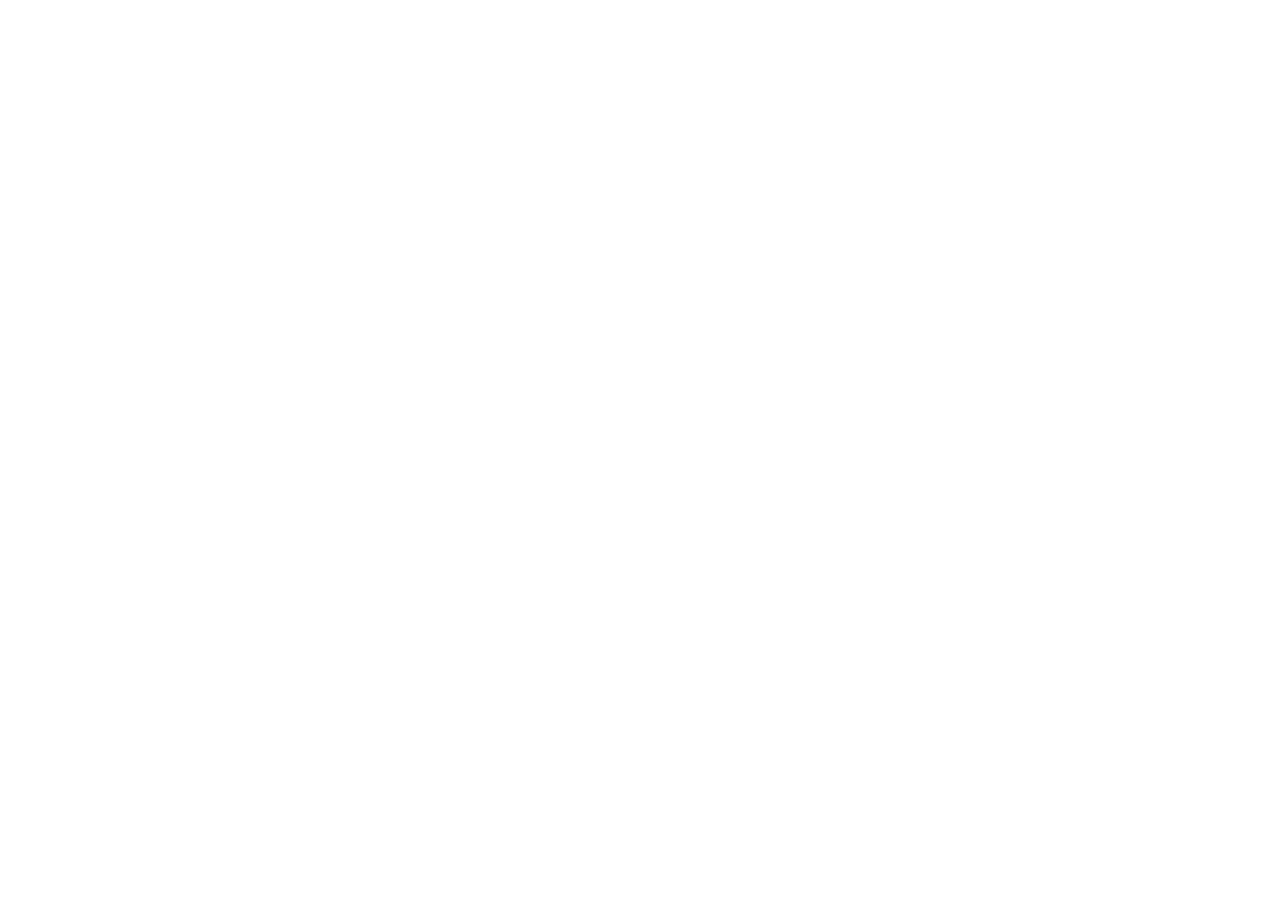
==== index.html @ a5054a42 "Corrected file naming problem and setup variables" ====
<!DOCTYPE html>
<html lang="fr">
<head>
  <meta charset="UTF-8">
  <meta http-equiv="X-UA-Compatible" content="IE=edge">
  <meta name="viewport" content="width=device-width, initial-scale=1.0">
  <link rel="stylesheet" type="text/css" href="styles.css">
  <link
	  rel="stylesheet"
	  href="https://use.fontawesome.com/releases/v5.8.2/css/all.css"
	  integrity="sha384-oS3vJWv+0UjzBfQzYUhtDYW+Pj2yciDJxpsK1OYPAYjqT085Qq/1cq5FLXAZQ7Ay"
	  crossorigin="anonymous"/>
    <link rel="preconnect" href="https://fonts.gstatic.com">
    <link href="https://fonts.googleapis.com/css2?family=Roboto:wght@100;400;700&family=Shrikhand&display=swap" rel="stylesheet">
  <title>ohmyfood</title>
</head>
<body>


</body>
</html>
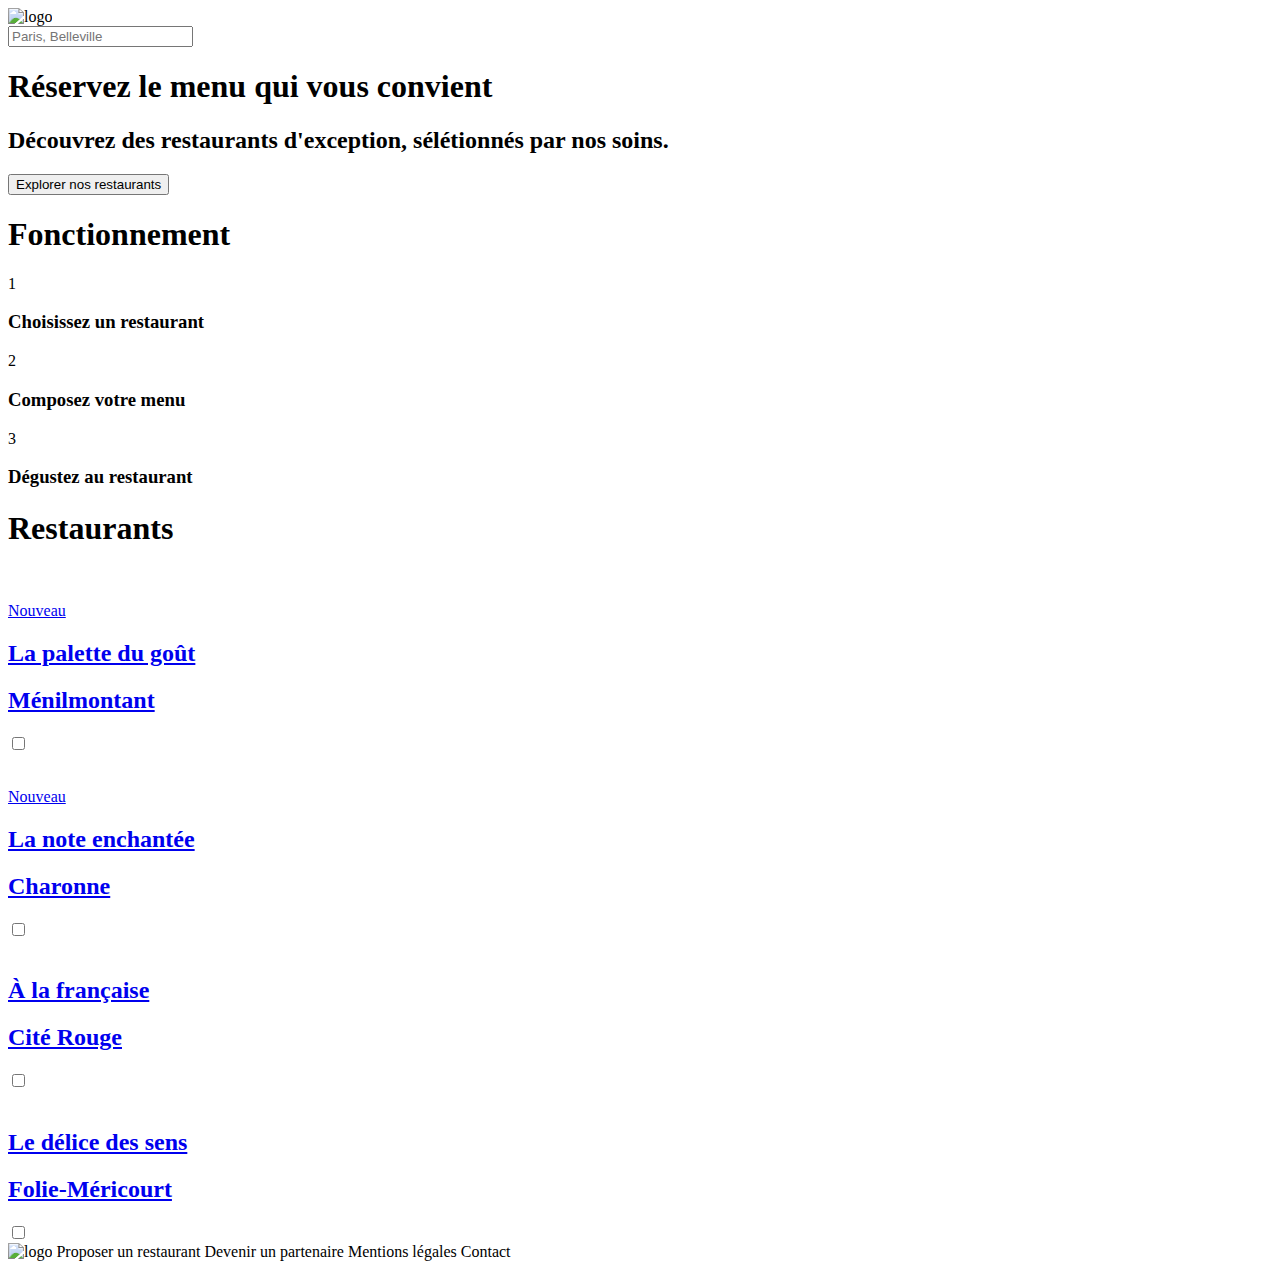
==== commit 16b5b0f0: "Added HTML for the Homepage of the app" ====
--- a/index.html
+++ b/index.html
@@ -4,18 +4,163 @@
   <meta charset="UTF-8">
   <meta http-equiv="X-UA-Compatible" content="IE=edge">
   <meta name="viewport" content="width=device-width, initial-scale=1.0">
-  <link rel="stylesheet" type="text/css" href="styles.css">
+  <link rel="stylesheet" type="text/css" href="scss/styles.css">
   <link
-	  rel="stylesheet"
-	  href="https://use.fontawesome.com/releases/v5.8.2/css/all.css"
-	  integrity="sha384-oS3vJWv+0UjzBfQzYUhtDYW+Pj2yciDJxpsK1OYPAYjqT085Qq/1cq5FLXAZQ7Ay"
-	  crossorigin="anonymous"/>
+    rel="stylesheet"
+    href="https://use.fontawesome.com/releases/v5.8.2/css/all.css"
+    integrity="sha384-oS3vJWv+0UjzBfQzYUhtDYW+Pj2yciDJxpsK1OYPAYjqT085Qq/1cq5FLXAZQ7Ay"
+    crossorigin="anonymous"/>
     <link rel="preconnect" href="https://fonts.gstatic.com">
-    <link href="https://fonts.googleapis.com/css2?family=Roboto:wght@100;400;700&family=Shrikhand&display=swap" rel="stylesheet">
+    <link href="https://fonts.googleapis.com/css2?family=Roboto:wght@300;400;500;700&family=Shrikhand&display=swap" rel="stylesheet">
   <title>ohmyfood</title>
 </head>
+
 <body>
+  <!-- Start Header Section -->
+  <header class="header">
+    <img class="header__logo" src="images/logo/ohmyfood@2x.svg" alt="logo">
+  </header>
+  <!-- End Header Section -->
 
+  <!-- Start Location Section -->
+  <section class="location">
+    <div class="location__searchbar">
+      <i class="location__icon fas fa-map-marker-alt"></i>
+      <div class="location__searchfield">
+        <input type="search" id="site-search" placeholder="Paris, Belleville">
+      </div>
+    </div>
+  </section>
+  <!-- End Location Section -->
 
+  <!-- Start Intro Section -->
+  <section class="intro">
+    <h1 class="intro__title">Réservez le menu qui vous convient</h1>
+
+    <h2 class="intro__description">Découvrez des restaurants d'exception, sélétionnés par nos soins.</h2>
+
+    <a href="#restaurants"><button class="button button__explore-restaurants" type="button">Explorer nos restaurants</button></a>
+  </section>
+  <!-- End Intro Section -->
+
+  <!-- Start Process Section -->
+  <section class="process">
+    <h1 class="process__title">Fonctionnement</h1>
+
+    <div class="process__items">
+      <div class="process__item">
+        <div class="process__number">1</div>
+        <i class="process__icon fas fa-mobile-alt"></i>
+        <h3 class="process__text">Choisissez un restaurant</h3>
+      </div>
+
+      <div class="process__item">
+        <div class="process__number">2</div>
+        <i class="process__icon fas fa-list-ul"></i>
+        <h3 class="process__text">Composez votre menu</h3>
+      </div>
+
+      <div class="process__item process__item3">
+        <div class="process__number">3</div>
+        <i class="process__icon fas fa-store"></i>
+        <h3 class="process__text">Dégustez au restaurant</h3>
+      </div>
+    </div>
+  </section>
+  <!-- End Process Section -->
+
+  <!-- Start Restaurants Section -->
+  <section class="restaurants" id="restaurants">
+    <h1 class="restaurants__title">Restaurants</h1>
+
+    <div class="restaurants__items">
+
+      <a class="restaurants__item" href="menu1.html">
+        <img class="restaurants__image" src="images/restaurants/jay-wennington-N_Y88TWmGwA-unsplash.jpg" alt="">
+
+         <p class="restaurants__new">Nouveau</p>
+
+        <div class="restaurants__info">
+          <div class="restaurants__text">
+            <h2 class="restaurants__name">La palette du goût</h2>
+            <h2 class="restaurants__location">Ménilmontant</h2>
+          </div>
+            <label class="heart">
+             <input type="checkbox" id="heart"/>
+             <i class="fas fa-heart"></i>
+            </label>
+        </div>
+     </a>
+        
+     <a class="restaurants__item" href="menu2.html">
+          <img class="restaurants__image" src="images/restaurants/stil-u2Lp8tXIcjw-unsplash.jpg" alt="">
+
+          <p class="restaurants__new">Nouveau</p>
+
+          <div class="restaurants__info">
+            <div class="restaurants__text">
+              <h2 class="restaurants__name">La note enchantée</h2>
+              <h2 class="restaurants__location">Charonne</h2>
+            </div>
+              <label class="heart">
+              <input type="checkbox" id="heart"/>
+              <i class="fas fa-heart"></i>
+              </label>
+          </div>
+      </a>
+
+        <a class="restaurants__item" href="menu3.html">
+          <img class="restaurants__image" src="images/restaurants/toa-heftiba-DQKerTsQwi0-unsplash.jpg" alt="">
+
+          <div class="restaurants__info">
+            <div class="restaurants__text">
+              <h2 class="restaurants__name">À la française</h2>
+              <h2 class="restaurants__location">Cité Rouge</h2>
+            </div>
+              <label class="heart">
+              <input type="checkbox" id="heart"/>
+              <i class="fas fa-heart"></i>
+              </label>
+          </div>
+        </a>
+
+        <a class="restaurants__item" href="menu4.html">
+          <img class="restaurants__image" src="images/restaurants/louis-hansel-shotsoflouis-qNBGVyOCY8Q-unsplash.jpg" alt="">
+
+          <div class="restaurants__info">
+            <div class="restaurants__text">
+              <h2 class="restaurants__name">Le délice des sens</h2>
+              <h2 class="restaurants__location">Folie-Méricourt</h2>
+            </div>
+              <label class="heart">
+              <input type="checkbox" id="heart"/>
+              <i class="fas fa-heart"></i>
+              </label>
+          </div>
+        </a>
+
+      </div>
+  </section>
+  <!-- End Restaurants Section -->
+
+  <!-- Start Footer Section -->
+  <section class="footer">
+    <img class="footer__logo" src="images/logo/ohmyfood@2x_white.svg" alt="logo">
+
+    <a class="footer__group">
+      <i class="footer__icon fas fa-utensils"></i>
+      Proposer un restaurant
+    </a>
+
+    <a class="footer__group">
+      <i class="footer__icon fas fa-hands-helping"></i>
+      Devenir un partenaire
+    </a>
+
+    <a class="footer__item">Mentions légales</a>
+    
+    <a class="footer__item">Contact</a>
+  </section>
+  <!-- End Footer Section -->
 </body>
 </html>--- a/scss/styles.css
+++ b/scss/styles.css
@@ -0,0 +1 @@
+/* No CSS *//*# sourceMappingURL=styles.css.map */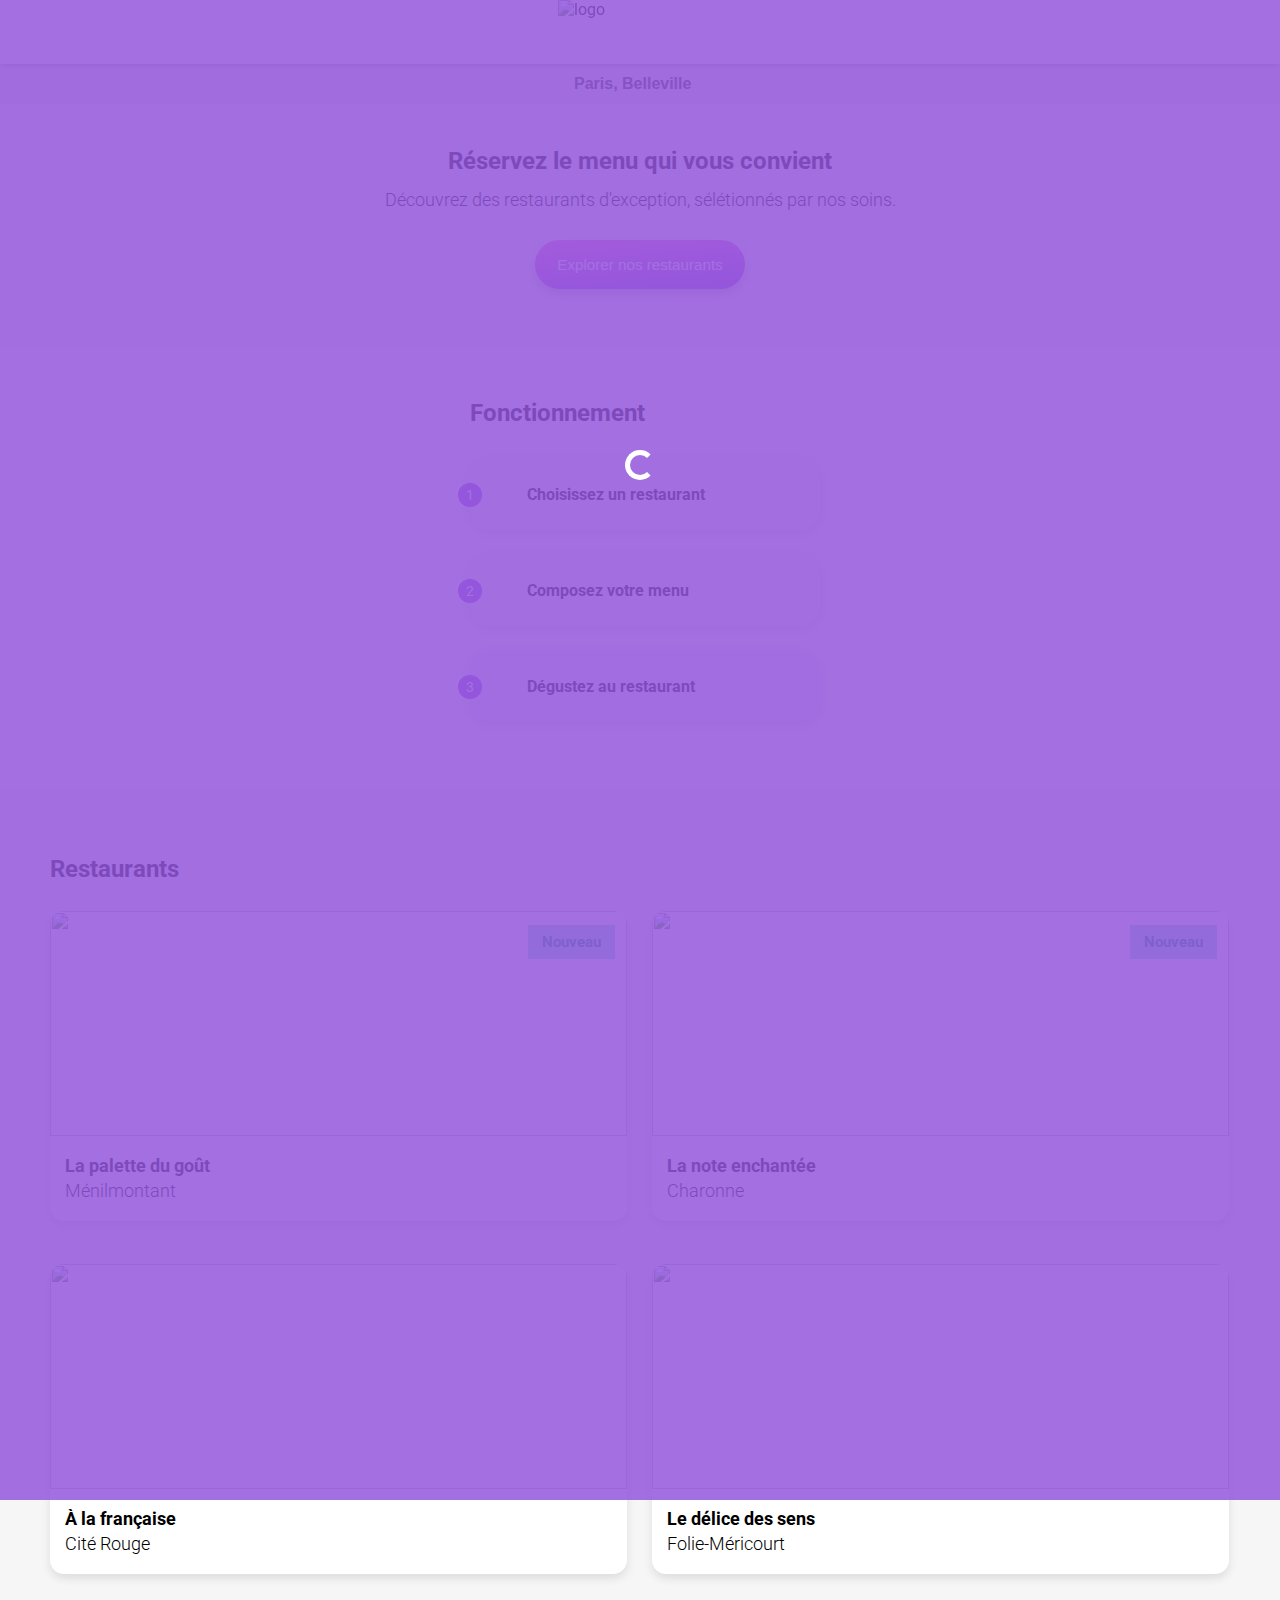
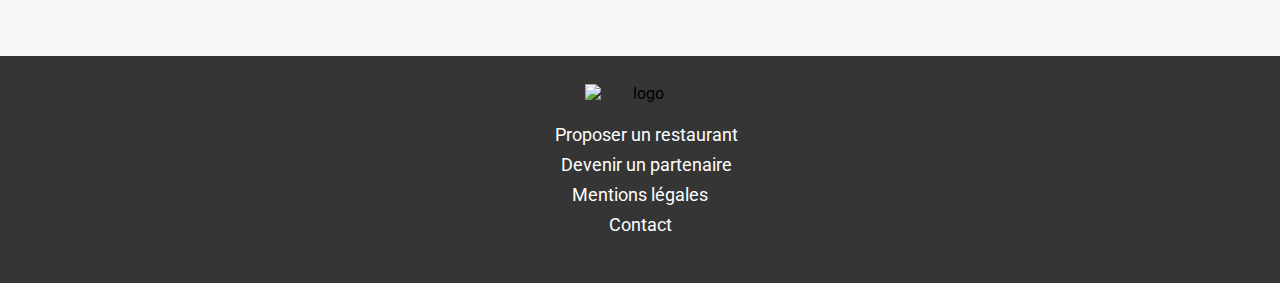
==== commit 28c10aee: "Added loading spinner animation for homepage" ====
--- a/index.html
+++ b/index.html
@@ -12,10 +12,18 @@
     crossorigin="anonymous"/>
     <link rel="preconnect" href="https://fonts.gstatic.com">
     <link href="https://fonts.googleapis.com/css2?family=Roboto:wght@300;400;500;700&family=Shrikhand&display=swap" rel="stylesheet">
+
   <title>ohmyfood</title>
 </head>
 
 <body>
+
+  <!-- Start Loading Spinner -->
+  <div class="spinner-bg"> 
+    <div class="loading-spinner"></div>
+  </div>
+  <!-- End Loading Spinner -->
+
   <!-- Start Header Section -->
   <header class="header">
     <img class="header__logo" src="images/logo/ohmyfood@2x.svg" alt="logo">
@@ -85,7 +93,7 @@
             <h2 class="restaurants__name">La palette du goût</h2>
             <h2 class="restaurants__location">Ménilmontant</h2>
           </div>
-            <label class="heart">
+            <label class="heart-homepage">
              <input type="checkbox" id="heart"/>
              <i class="fas fa-heart"></i>
             </label>
@@ -102,7 +110,7 @@
               <h2 class="restaurants__name">La note enchantée</h2>
               <h2 class="restaurants__location">Charonne</h2>
             </div>
-              <label class="heart">
+              <label class="heart-homepage">
               <input type="checkbox" id="heart"/>
               <i class="fas fa-heart"></i>
               </label>
@@ -117,7 +125,7 @@
               <h2 class="restaurants__name">À la française</h2>
               <h2 class="restaurants__location">Cité Rouge</h2>
             </div>
-              <label class="heart">
+              <label class="heart-homepage">
               <input type="checkbox" id="heart"/>
               <i class="fas fa-heart"></i>
               </label>
@@ -132,7 +140,7 @@
               <h2 class="restaurants__name">Le délice des sens</h2>
               <h2 class="restaurants__location">Folie-Méricourt</h2>
             </div>
-              <label class="heart">
+              <label class="heart-homepage">
               <input type="checkbox" id="heart"/>
               <i class="fas fa-heart"></i>
               </label>
@@ -159,8 +167,15 @@
 
     <a class="footer__item">Mentions légales</a>
     
-    <a class="footer__item">Contact</a>
+    <a class="footer__item" href="mailto:email@example.com?subject=Mail from our Website">Contact</a>
   </section>
   <!-- End Footer Section -->
+
+  <script>  
+    window.onbeforeunload = function () {
+        window.scrollTo(0, 0);
+    }; 
+</script>
+
 </body>
 </html>--- a/scss/styles.css
+++ b/scss/styles.css
@@ -1 +1,1007 @@
-/* No CSS *//*# sourceMappingURL=styles.css.map */+input[type=checkbox] {
+  display: none;
+}
+
+/* Loading Spinner Animation */
+body {
+  -webkit-animation: noScroll 3.75s;
+          animation: noScroll 3.75s;
+  overflow: auto;
+}
+
+@-webkit-keyframes noScroll {
+  from {
+    overflow: auto;
+  }
+  to {
+    overflow: hidden;
+  }
+}
+
+@keyframes noScroll {
+  from {
+    overflow: auto;
+  }
+  to {
+    overflow: hidden;
+  }
+}
+
+.spinner-bg {
+  z-index: 99999;
+  position: absolute;
+  height: 1500px;
+  top: 0;
+  right: 0;
+  left: 0;
+  bottom: 0;
+  background-color: #9356DC;
+  opacity: .85;
+  -webkit-animation: fadeOut ease-out .75s;
+          animation: fadeOut ease-out .75s;
+  -webkit-animation-delay: 2.25s;
+          animation-delay: 2.25s;
+  -webkit-animation-fill-mode: forwards;
+          animation-fill-mode: forwards;
+}
+
+.loading-spinner {
+  position: absolute;
+  top: 50vh;
+  left: calc(50vw - 15px);
+  width: 30px;
+  height: 30px;
+  border: 5px solid white;
+  border-right-color: transparent;
+  border-radius: 50%;
+  display: inline-block;
+  -webkit-animation: rotatingSpinner .75s;
+          animation: rotatingSpinner .75s;
+  -webkit-animation-delay: .75s;
+          animation-delay: .75s;
+  -webkit-animation-timing-function: linear;
+          animation-timing-function: linear;
+  -webkit-animation-iteration-count: 3;
+          animation-iteration-count: 3;
+}
+
+@-webkit-keyframes rotatingSpinner {
+  0% {
+    -webkit-transform: rotate(0deg);
+            transform: rotate(0deg);
+  }
+  100% {
+    -webkit-transform: rotate(360deg);
+            transform: rotate(360deg);
+  }
+}
+
+@keyframes rotatingSpinner {
+  0% {
+    -webkit-transform: rotate(0deg);
+            transform: rotate(0deg);
+  }
+  100% {
+    -webkit-transform: rotate(360deg);
+            transform: rotate(360deg);
+  }
+}
+
+@-webkit-keyframes fadeOut {
+  0% {
+    opacity: .85;
+    visibility: visible;
+  }
+  100% {
+    opacity: 0;
+    visibility: hidden;
+  }
+}
+
+@keyframes fadeOut {
+  0% {
+    opacity: .85;
+    visibility: visible;
+  }
+  100% {
+    opacity: 0;
+    visibility: hidden;
+  }
+}
+
+/* End Loading Spinner Animation */
+/* Heart animation */
+.heart-homepage {
+  display: block;
+  text-shadow: 0px -1.6px #353535, 0px 2.25px #353535, 1.6px 0.4px #353535, -1.6px 0.4px #353535, -1.5px -1.35px #353535, 1.5px -1.35px #353535, 0px -1.9px #353535;
+  color: #fff;
+  font-size: 1.35rem;
+  cursor: pointer;
+  -webkit-user-select: none;
+     -moz-user-select: none;
+      -ms-user-select: none;
+          user-select: none;
+}
+
+@media (min-width: 25em) {
+  .heart-homepage i:hover {
+    text-shadow: none;
+    color: #9356DC;
+    background-image: linear-gradient(193deg, #9356dc 0%, #be64db 40%, #ff79da 100%);
+    -webkit-background-clip: text;
+    -webkit-text-fill-color: transparent;
+  }
+}
+
+.heart-homepage input:checked ~ i {
+  text-shadow: none;
+  color: #9356DC;
+  background-image: linear-gradient(193deg, #9356dc 0%, #be64db 40%, #ff79da 100%);
+  -webkit-background-clip: text;
+  -webkit-text-fill-color: transparent;
+  -webkit-animation: growHeart 1s;
+          animation: growHeart 1s;
+  -webkit-animation-fill-mode: forwards;
+          animation-fill-mode: forwards;
+}
+
+.heart-menu {
+  display: block;
+  text-shadow: 0px -1.6px #353535, 0px 2.25px #353535, 1.6px 0.4px #353535, -1.6px 0.4px #353535, -1.5px -1.35px #353535, 1.5px -1.35px #353535, 0px -1.9px #353535;
+  color: #f6f6f6;
+  font-size: 1.35rem;
+  cursor: pointer;
+  -webkit-user-select: none;
+     -moz-user-select: none;
+      -ms-user-select: none;
+          user-select: none;
+}
+
+@media (min-width: 25em) {
+  .heart-menu i:hover {
+    text-shadow: none;
+    color: #9356DC;
+    background-image: linear-gradient(193deg, #9356dc 0%, #be64db 40%, #ff79da 100%);
+    -webkit-background-clip: text;
+    -webkit-text-fill-color: transparent;
+  }
+}
+
+.heart-menu input:checked ~ i {
+  text-shadow: none;
+  color: #9356DC;
+  background-image: linear-gradient(193deg, #9356dc 0%, #be64db 40%, #ff79da 100%);
+  -webkit-background-clip: text;
+  -webkit-text-fill-color: transparent;
+  -webkit-animation: growHeart 1s;
+          animation: growHeart 1s;
+  -webkit-animation-fill-mode: forwards;
+          animation-fill-mode: forwards;
+}
+
+@-webkit-keyframes growHeart {
+  from {
+    -webkit-transform: scale(0);
+            transform: scale(0);
+  }
+  to {
+    -webkit-transform: scale(1);
+            transform: scale(1);
+  }
+}
+
+@keyframes growHeart {
+  from {
+    -webkit-transform: scale(0);
+            transform: scale(0);
+  }
+  to {
+    -webkit-transform: scale(1);
+            transform: scale(1);
+  }
+}
+
+/* End Heart animation */
+/* Checkmark animation */
+.menu__text {
+  width: calc(100% - 82px);
+  -webkit-transition: ease-in-out .75s;
+  transition: ease-in-out .75s;
+}
+
+.checkmark {
+  display: -webkit-box;
+  display: -ms-flexbox;
+  display: flex;
+  height: auto;
+  background-color: #99E2D0;
+  border-top-right-radius: 15px;
+  border-bottom-right-radius: 15px;
+  -webkit-box-pack: center;
+      -ms-flex-pack: center;
+          justify-content: center;
+  -webkit-box-align: center;
+      -ms-flex-align: center;
+          align-items: center;
+  -webkit-transform: scaleX(0);
+          transform: scaleX(0);
+  -webkit-transform-origin: right;
+          transform-origin: right;
+  width: 0px;
+  -webkit-transition: ease-in-out .75s;
+  transition: ease-in-out .75s;
+}
+
+.checkmark-circle {
+  display: -webkit-box;
+  display: -ms-flexbox;
+  display: flex;
+  -webkit-box-pack: center;
+      -ms-flex-pack: center;
+          justify-content: center;
+  -webkit-box-align: center;
+      -ms-flex-align: center;
+          align-items: center;
+  background-color: white;
+  height: 20px;
+  width: 20px;
+  border-radius: 50%;
+}
+
+.fa-check {
+  color: #99E2D0;
+  font-size: .85rem;
+  cursor: pointer;
+  -webkit-user-select: none;
+     -moz-user-select: none;
+      -ms-user-select: none;
+          user-select: none;
+}
+
+.menu__check input:checked ~ .menu__item .checkmark {
+  width: 50px;
+  -webkit-transition: ease-in-out .75s;
+  transition: ease-in-out .75s;
+  -webkit-transform: scaleX(1);
+          transform: scaleX(1);
+}
+
+.menu__check input:checked ~ .menu__item .menu__text {
+  width: calc(100% - 118px);
+  -webkit-transition: ease-in-out .75s;
+  transition: ease-in-out .75s;
+}
+
+.menu__check input:checked ~ .menu__item .menu__money {
+  padding-right: 15px;
+  -webkit-transition: ease-in-out .75s;
+  transition: ease-in-out .75s;
+}
+
+/* End Checkmark animation */
+/* Fade in animation */
+@-webkit-keyframes fadeIn-1 {
+  from {
+    opacity: 0;
+  }
+  to {
+    opacity: 1;
+  }
+}
+@keyframes fadeIn-1 {
+  from {
+    opacity: 0;
+  }
+  to {
+    opacity: 1;
+  }
+}
+
+@-webkit-keyframes fadeIn-2 {
+  from {
+    opacity: 0;
+  }
+  to {
+    opacity: 1;
+  }
+}
+
+@keyframes fadeIn-2 {
+  from {
+    opacity: 0;
+  }
+  to {
+    opacity: 1;
+  }
+}
+
+@-webkit-keyframes fadeIn-3 {
+  from {
+    opacity: 0;
+  }
+  to {
+    opacity: 1;
+  }
+}
+
+@keyframes fadeIn-3 {
+  from {
+    opacity: 0;
+  }
+  to {
+    opacity: 1;
+  }
+}
+
+/* End Fade in animation */
+*, ::after, ::before {
+  -webkit-box-sizing: border-box;
+          box-sizing: border-box;
+  margin: 0;
+  padding: 0;
+}
+
+html, body {
+  height: 100%;
+  width: 100%;
+}
+
+body {
+  font-family: "Roboto", sans-serif;
+  color: #000;
+}
+
+button {
+  display: block;
+  margin: 0 auto;
+  cursor: pointer;
+  background: linear-gradient(355deg, #9356dc 0%, #be64db 40%, #ff79da 100%);
+  font-size: .95rem;
+  font-weight: 500;
+  color: #fff;
+  border: none;
+  padding: 16px 22px;
+  border-radius: 30px;
+  -webkit-box-shadow: 0px 5px 10px rgba(0, 0, 0, 0.2);
+          box-shadow: 0px 5px 10px rgba(0, 0, 0, 0.2);
+}
+
+@media (min-width: 25em) {
+  button:hover {
+    opacity: 75%;
+    -webkit-box-shadow: 0px 5px 10px rgba(0, 0, 0, 0.55);
+            box-shadow: 0px 5px 10px rgba(0, 0, 0, 0.55);
+  }
+}
+
+@media (max-width: 24.9375em) {
+  button:active {
+    opacity: 75%;
+    -webkit-box-shadow: 0px 5px 10px rgba(0, 0, 0, 0.55);
+            box-shadow: 0px 5px 10px rgba(0, 0, 0, 0.55);
+  }
+}
+
+a {
+  text-decoration: none;
+}
+
+img {
+  width: 100%;
+}
+
+/* Start Header section */
+.header {
+  position: fixed;
+  top: 0;
+  z-index: 1;
+  display: -webkit-box;
+  display: -ms-flexbox;
+  display: flex;
+  height: 64px;
+  width: 100%;
+  background-color: #fff;
+  -webkit-box-pack: center;
+      -ms-flex-pack: center;
+          justify-content: center;
+  -webkit-box-shadow: 0 2px 6px -1px rgba(0, 0, 0, 0.25);
+          box-shadow: 0 2px 6px -1px rgba(0, 0, 0, 0.25);
+}
+
+.header__icon-back {
+  color: #000;
+  position: absolute;
+  left: 22px;
+  top: 25px;
+  font-size: 1rem;
+  line-height: 64px;
+}
+
+@media (min-width: 25em) {
+  .header__icon-back:hover {
+    color: #9356DC;
+  }
+}
+
+@media (max-width: 24.9375em) {
+  .header__icon-back:active {
+    color: #9356DC;
+  }
+}
+
+.header__logo {
+  width: 165px;
+}
+
+/* End header section */
+/* Start Footer Section */
+.footer {
+  background-color: #353535;
+  width: 100%;
+  padding: 28px 20px 38px 20px;
+}
+
+@media (min-width: 43.75em) {
+  .footer {
+    display: -webkit-box;
+    display: -ms-flexbox;
+    display: flex;
+    -webkit-box-orient: vertical;
+    -webkit-box-direction: normal;
+        -ms-flex-direction: column;
+            flex-direction: column;
+    -webkit-box-align: center;
+        -ms-flex-align: center;
+            align-items: center;
+    text-align: center;
+  }
+}
+
+.footer__logo {
+  width: 110px;
+  margin-bottom: 22px;
+}
+
+.footer__group {
+  display: -webkit-box;
+  display: -ms-flexbox;
+  display: flex;
+  -webkit-box-align: center;
+      -ms-flex-align: center;
+          align-items: center;
+  color: #fff;
+}
+
+.footer a {
+  display: block;
+  font-size: 1.1rem;
+  font-weight: 400;
+  color: #000;
+  color: white;
+  margin-bottom: 10px;
+  cursor: pointer;
+}
+
+@media (min-width: 25em) {
+  .footer a:hover {
+    color: #9356DC;
+  }
+}
+
+@media (max-width: 24.9375em) {
+  .footer a:active {
+    color: #9356DC;
+  }
+}
+
+.footer__icon {
+  padding-right: 12px;
+  font-size: .8rem;
+}
+
+/* End Footer Section */
+/* Start Location Section */
+.location {
+  display: -webkit-box;
+  display: -ms-flexbox;
+  display: flex;
+  width: 100%;
+  margin-top: 64px;
+  background-color: #eaeaea;
+  -webkit-box-pack: center;
+      -ms-flex-pack: center;
+          justify-content: center;
+}
+
+.location__searchbar {
+  display: -webkit-box;
+  display: -ms-flexbox;
+  display: flex;
+}
+
+.location__icon {
+  padding-right: 18px;
+  font-size: 1.25rem;
+  padding-top: 20px;
+  padding-bottom: 20px;
+}
+
+.location__searchfield input {
+  background-color: transparent;
+  border: none;
+  width: 150px;
+  height: 100%;
+  white-space: nowrap;
+  overflow: hidden;
+  text-overflow: ellipsis;
+  font-size: 1rem;
+  font-weight: 700;
+  color: #000;
+}
+
+.location__searchfield input:focus {
+  outline: none;
+}
+
+::-webkit-input-placeholder {
+  font-size: 1rem;
+  font-weight: 700;
+  color: #000;
+  color: #3C3C3C;
+}
+
+:-ms-input-placeholder {
+  font-size: 1rem;
+  font-weight: 700;
+  color: #000;
+  color: #3C3C3C;
+}
+
+::-ms-input-placeholder {
+  font-size: 1rem;
+  font-weight: 700;
+  color: #000;
+  color: #3C3C3C;
+}
+
+::placeholder {
+  font-size: 1rem;
+  font-weight: 700;
+  color: #000;
+  color: #3C3C3C;
+}
+
+/* End Location Section */
+/* Start Intro Section */
+.intro {
+  width: 100%;
+  background-color: #f6f6f6;
+  text-align: center;
+  padding: 43px 20px 57px 20px;
+}
+
+.intro__title {
+  font-size: 1.5rem;
+  font-weight: 700;
+  color: #000;
+  padding: 0px 45px 15px 45px;
+}
+
+.intro__description {
+  font-size: 1.1rem;
+  font-weight: 300;
+  color: #000;
+  padding-bottom: 30px;
+}
+
+/* End Intro Section */
+/* Start Process Section */
+.process {
+  width: 100%;
+  padding: 53px 20px 68px 30px;
+}
+
+@media (min-width: 43.75em) {
+  .process {
+    width: 400px;
+    margin: 0 auto;
+  }
+}
+
+.process__title {
+  font-size: 1.5rem;
+  font-weight: 700;
+  color: #000;
+  padding-bottom: 32px;
+}
+
+.process__item {
+  display: -webkit-box;
+  display: -ms-flexbox;
+  display: flex;
+  -webkit-box-align: center;
+      -ms-flex-align: center;
+          align-items: center;
+  background-color: #f6f6f6;
+  padding: 26px 32px;
+  border-radius: 20px;
+  margin-bottom: 25px;
+  -webkit-box-shadow: 0px 2px 15px rgba(0, 0, 0, 0.15);
+          box-shadow: 0px 2px 15px rgba(0, 0, 0, 0.15);
+  position: relative;
+}
+
+.process__item:last-of-type {
+  margin-bottom: 0;
+}
+
+.process__item3 {
+  background-color: #F5EDFF;
+}
+
+.process__item3 i {
+  color: #9356DC;
+}
+
+.process__number {
+  background-color: #9356DC;
+  padding: 4px 8px;
+  border-radius: 50%;
+  color: #fff;
+  font-size: .875rem;
+  position: absolute;
+  left: -12px;
+}
+
+.process__icon {
+  color: #7e7e7e;
+  font-size: 1.25rem;
+  padding-right: 25px;
+}
+
+.process__text {
+  font-size: 1rem;
+  font-weight: 700;
+  color: #000;
+}
+
+/* End Process Section */
+/* Start Restaurants Section */
+.restaurants {
+  width: 100%;
+  cursor: pointer;
+  background-color: #f6f6f6;
+  padding: 65px 20px 64px 20px;
+}
+
+@media (min-width: 43.75em) {
+  .restaurants {
+    padding-left: 50px;
+    padding-right: 50px;
+  }
+}
+
+.restaurants__title {
+  font-size: 1.5rem;
+  font-weight: 700;
+  color: #000;
+  padding-bottom: 28px;
+}
+
+@media (min-width: 53.125em) {
+  .restaurants__items {
+    display: -webkit-box;
+    display: -ms-flexbox;
+    display: flex;
+    -ms-flex-wrap: wrap;
+        flex-wrap: wrap;
+    gap: 25px;
+  }
+}
+
+.restaurants__item {
+  display: -webkit-box;
+  display: -ms-flexbox;
+  display: flex;
+  -webkit-box-orient: vertical;
+  -webkit-box-direction: normal;
+      -ms-flex-direction: column;
+          flex-direction: column;
+  background-color: #fff;
+  -webkit-box-shadow: 2px 5px 10px rgba(0, 0, 0, 0.05), -2px 5px 10px rgba(0, 0, 0, 0.05);
+          box-shadow: 2px 5px 10px rgba(0, 0, 0, 0.05), -2px 5px 10px rgba(0, 0, 0, 0.05);
+  border-radius: 14px;
+  margin-bottom: 18px;
+  position: relative;
+}
+
+@media (min-width: 25em) {
+  .restaurants__item:hover {
+    border: 3px solid #9356DC;
+    border-radius: 17px;
+  }
+}
+
+@media (max-width: 24.9375em) {
+  .restaurants__item:active {
+    border: 3px solid #9356DC;
+    border-radius: 17px;
+  }
+}
+
+@media (min-width: 53.125em) {
+  .restaurants__item {
+    width: calc(50% - 13px);
+  }
+}
+
+.restaurants__image {
+  border-top-left-radius: 14px;
+  border-top-right-radius: 14px;
+  width: 100%;
+  height: 225px;
+  -o-object-fit: cover;
+     object-fit: cover;
+}
+
+.restaurants__new {
+  background-color: #99E2D0;
+  color: #0c9976;
+  font-size: .95rem;
+  font-weight: 700;
+  padding: 8px 14px;
+  text-align: center;
+  position: absolute;
+  top: 14px;
+  right: 12px;
+}
+
+.restaurants__info {
+  display: -webkit-box;
+  display: -ms-flexbox;
+  display: flex;
+  -webkit-box-pack: justify;
+      -ms-flex-pack: justify;
+          justify-content: space-between;
+  -webkit-box-align: center;
+      -ms-flex-align: center;
+          align-items: center;
+  padding: 20px 20px 20px 15px;
+}
+
+.restaurants__text {
+  width: calc(100% - 54px);
+}
+
+.restaurants__name {
+  font-size: 1.1rem;
+  font-weight: 700;
+  color: #000;
+  white-space: nowrap;
+  overflow: hidden;
+  text-overflow: ellipsis;
+  padding-bottom: 5px;
+}
+
+.restaurants__location {
+  font-size: 1.1rem;
+  font-weight: 300;
+  color: #000;
+  white-space: nowrap;
+  overflow: hidden;
+  text-overflow: ellipsis;
+}
+
+/* End Restaurants Section */
+/* Start Banner Section */
+.banner {
+  position: fixed;
+  top: 64px;
+  -o-object-fit: cover;
+     object-fit: cover;
+  height: 340px;
+}
+
+/* End Banner Section */
+/* Start Main Body Section */
+.main {
+  position: relative;
+  padding-top: 340px;
+  width: 100%;
+  overflow-y: hidden;
+  overflow-x: hidden;
+}
+
+/* Start Menu Section */
+.menu {
+  border-top-left-radius: 38px;
+  border-top-right-radius: 38px;
+  background-color: #f6f6f6;
+  padding: 40px 20px 58px 20px;
+}
+
+@media (min-width: 43.75em) {
+  .menu {
+    padding-left: 50px;
+    padding-right: 50px;
+  }
+}
+
+@media (min-width: 53.125em) {
+  .menu__all {
+    display: -webkit-box;
+    display: -ms-flexbox;
+    display: flex;
+    -ms-flex-wrap: wrap;
+        flex-wrap: wrap;
+    gap: 25px;
+    -webkit-box-pack: center;
+        -ms-flex-pack: center;
+            justify-content: center;
+  }
+}
+
+.menu__heading {
+  display: -webkit-box;
+  display: -ms-flexbox;
+  display: flex;
+  place-items: center;
+  -webkit-box-pack: justify;
+      -ms-flex-pack: justify;
+          justify-content: space-between;
+  padding-bottom: 37px;
+}
+
+@media (min-width: 43.75em) {
+  .menu__heading {
+    -webkit-box-pack: center;
+        -ms-flex-pack: center;
+            justify-content: center;
+    padding-right: 0px;
+  }
+}
+
+.menu__title {
+  font-family: "Shrikhand", sans-serif;
+  font-size: 1.75rem;
+}
+
+@media (min-width: 43.75em) {
+  .menu__title {
+    padding-right: 37px;
+  }
+}
+
+.menu__subheading {
+  font-size: 1.1rem;
+  font-weight: 300;
+  color: #000;
+  text-transform: uppercase;
+  padding-bottom: 26px;
+  position: relative;
+}
+
+.menu__subheading::after {
+  content: "";
+  position: absolute;
+  left: 0;
+  bottom: 18px;
+  height: 3px;
+  width: 40px;
+  background-color: #99E2D0;
+}
+
+.menu__item {
+  display: -webkit-box;
+  display: -ms-flexbox;
+  display: flex;
+  -webkit-box-pack: justify;
+      -ms-flex-pack: justify;
+          justify-content: space-between;
+  margin-bottom: 10px;
+  background-color: white;
+  -webkit-box-shadow: 1px 2px 15px rgba(0, 0, 0, 0.15);
+          box-shadow: 1px 2px 15px rgba(0, 0, 0, 0.15);
+  border-radius: 15px;
+  cursor: pointer;
+}
+
+.menu__text {
+  display: -webkit-box;
+  display: -ms-flexbox;
+  display: flex;
+  -webkit-box-orient: vertical;
+  -webkit-box-direction: normal;
+      -ms-flex-direction: column;
+          flex-direction: column;
+  -webkit-box-pack: center;
+      -ms-flex-pack: center;
+          justify-content: center;
+  height: auto;
+  border-top-left-radius: 15px;
+  border-bottom-left-radius: 15px;
+  padding: 10px;
+}
+
+.menu__dish {
+  white-space: nowrap;
+  overflow: hidden;
+  text-overflow: ellipsis;
+  margin-bottom: 5px;
+  font-size: 1.1rem;
+}
+
+.menu__description {
+  white-space: nowrap;
+  overflow: hidden;
+  text-overflow: ellipsis;
+  color: rgba(0, 0, 0, 0.75);
+}
+
+.menu__money {
+  padding: 0px 30px 10px 25px;
+  -ms-flex-item-align: end;
+      align-self: flex-end;
+  font-weight: bold;
+  -webkit-transition: ease-in-out .75s;
+  transition: ease-in-out .75s;
+}
+
+.button__commander {
+  padding: 16px 50px;
+  margin-top: 45px;
+}
+
+.entrees {
+  opacity: 0;
+  padding-bottom: 42px;
+  -webkit-animation: ease-in fadeIn-1 2s;
+          animation: ease-in fadeIn-1 2s;
+  -webkit-animation-fill-mode: forwards;
+          animation-fill-mode: forwards;
+}
+
+@media (min-width: 53.125em) {
+  .entrees {
+    width: calc(50% - 13px);
+    padding-bottom: 0;
+  }
+}
+
+.plats {
+  opacity: 0;
+  padding-bottom: 42px;
+  -webkit-animation: ease-in fadeIn-2 2s;
+          animation: ease-in fadeIn-2 2s;
+  -webkit-animation-delay: 1s;
+          animation-delay: 1s;
+  -webkit-animation-fill-mode: forwards;
+          animation-fill-mode: forwards;
+}
+
+@media (min-width: 53.125em) {
+  .plats {
+    width: calc(50% - 13px);
+    padding-bottom: 0;
+  }
+}
+
+.desserts {
+  opacity: 0;
+  -webkit-animation: ease-in fadeIn-3 2s;
+          animation: ease-in fadeIn-3 2s;
+  -webkit-animation-delay: 2s;
+          animation-delay: 2s;
+  -webkit-animation-fill-mode: forwards;
+          animation-fill-mode: forwards;
+}
+
+@media (min-width: 53.125em) {
+  .desserts {
+    width: calc(50% - 13px);
+  }
+}
+
+/* End Menu Section */
+/* End Main Body Section */
+/*# sourceMappingURL=styles.css.map */